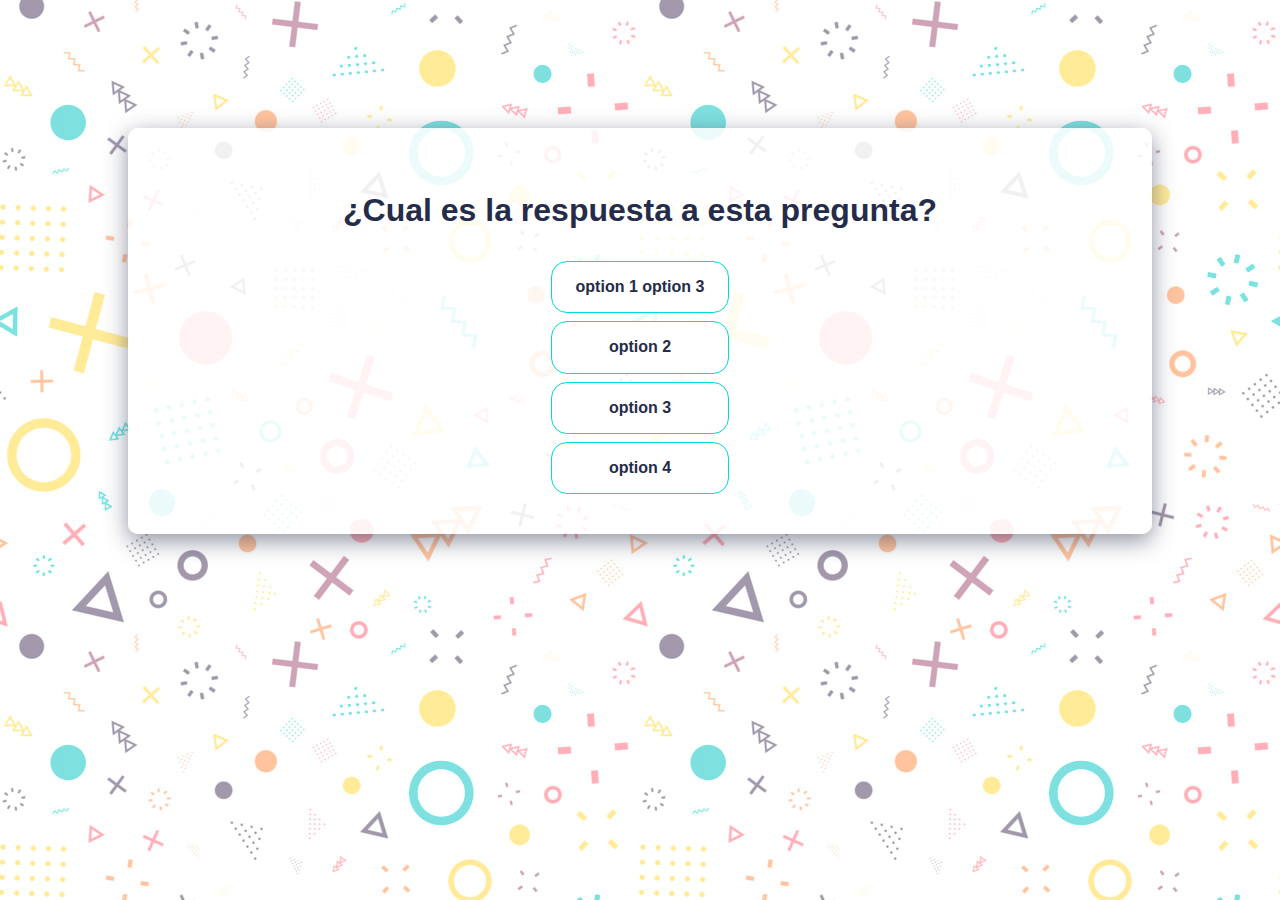
==== quiz.html @ d2e40572 "questions blocks style" ====
<!DOCTYPE html>
<html lang="en">
  <head>
    <meta charset="UTF-8" />
    <meta name="viewport" content="width=device-width, initial-scale=1.0" />
    <meta http-equiv="X-UA-Compatible" content="ie=edge" />
    <title>El Gran Quiz</title>
    <link rel="stylesheet" type="text/css" href="./css/normalize.css">
    <link rel="stylesheet" type="text/css" href="./css/style.css">
    <link rel="stylesheet" href="./css/quiz.css"/>
  </head>
  <body>
    <section class='question-block'>
      <h2 id="question">¿Cual es la respuesta a esta pregunta?</h2>
    <ul>
        <div class= "option-container">
        <li class="option-text" data-number="1">option 1 option 3</li></div>
        <div class= "option-container">
        <li class="option-text" data-number="2">option 2</li></div>
        <div class= "option-container">
        <li class="option-text" data-number="3">option 3</li></div>
        <div class= "option-container">
        <li class="option-text" data-number="4">option 4</li></div>
    </ul>
  </section>


  </body>
</html>
---- css/style.css ----
:root {
  position: relative;
  background-image: url("../img/geometrical-quiz-opacity.png");
}

* {
  font-family: 'Cairo', sans-serif;
  margin: 0;
  padding: 0;
  color:#252C4A;
}
---- css/quiz.css ----
body{
  background-color: ;
}
.question-block{
    display: flex;
    flex-direction: column;
    flex-wrap:wrap;
    align-items: center;
    background-color:rgba(255,255,255,0.85);
    border-radius: 10px;
    margin:10%;
    box-shadow: 0 0.4rem 1.4rem 0 rgba(37,44,74, 0.5);
    padding: 2em .2em;

  }
#question{
font-size: 2em;
text-align: center;
padding: 1em;
}

.option-text {
  color: #252C4A;
  background: rgba(255,255,255);
  border: .1em solid rgb(0, 218, 217);
  text-align: center;
  font-weight: 600;
  border-radius: 1em;
  padding: 1em 1.5em;
  font-size: 1em;
  cursor: pointer;
  transition: all 0.3s ease;
  text-decoration: none;
  margin-bottom: 0.5rem;
  list-style-type: none;

}

.option-text:hover{
  cursor: pointer;
  box-shadow: 0 0.4rem 1.4rem 0 rgba(0, 218, 217, 0.5);
  transform: translateY(-0.1rem);
  transition: transform 150ms;
}


.correct {
  background-color: #28a745;
  border-radius: 5px;
}

.incorrect {
  background-color: #dc3545;
  border-radius: 5px;
}
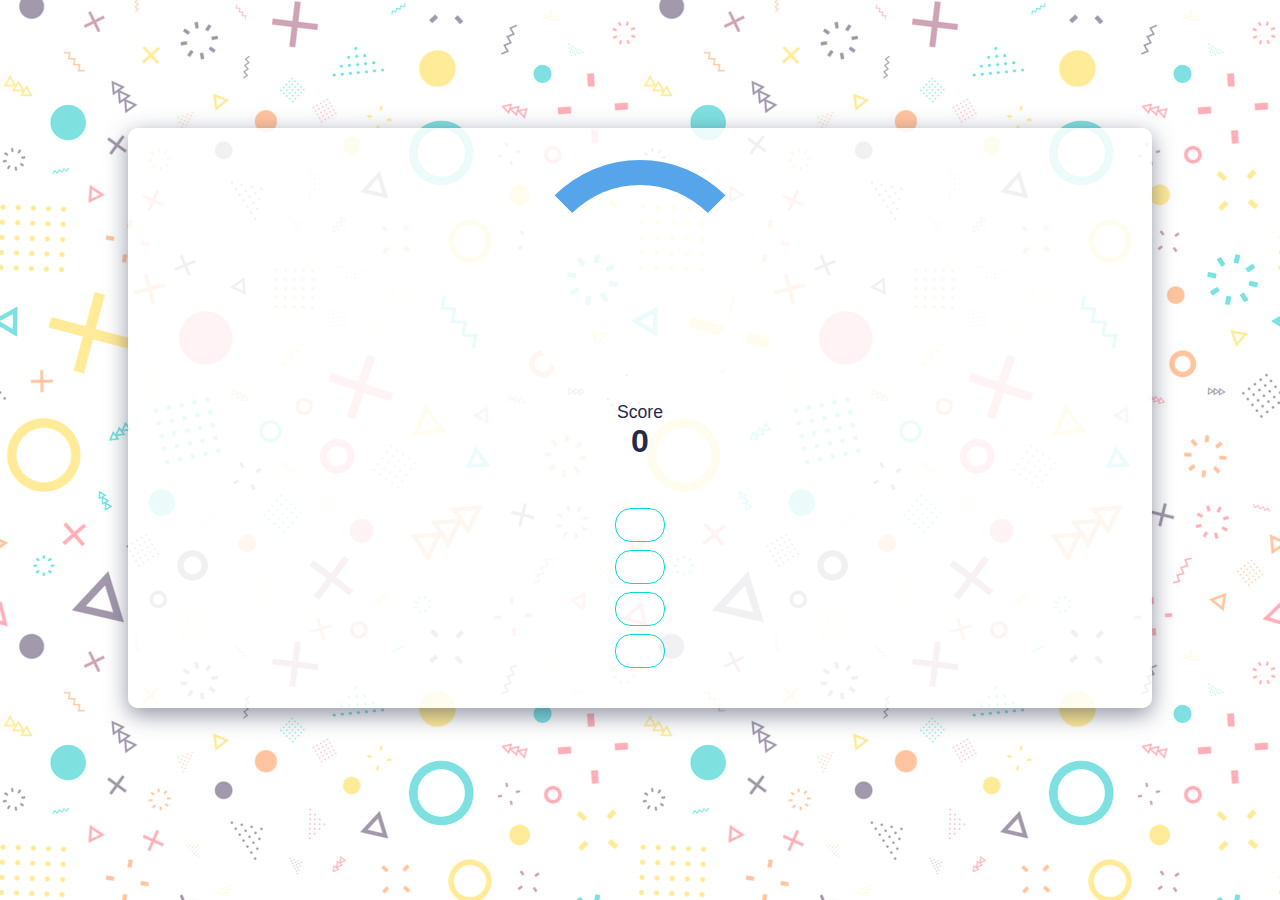
==== commit c1f511bb: "quiz con fetch" ====
--- a/quiz.html
+++ b/quiz.html
@@ -5,25 +5,41 @@
     <meta name="viewport" content="width=device-width, initial-scale=1.0" />
     <meta http-equiv="X-UA-Compatible" content="ie=edge" />
     <title>El Gran Quiz</title>
-    <link rel="stylesheet" type="text/css" href="./css/normalize.css">
-    <link rel="stylesheet" type="text/css" href="./css/style.css">
+    <link rel="stylesheet" href="./css/style.css"/>
     <link rel="stylesheet" href="./css/quiz.css"/>
   </head>
-  <body>
-    <section class='question-block'>
-      <h2 id="question">¿Cual es la respuesta a esta pregunta?</h2>
-    <ul>
-        <div class= "option-container">
-        <li class="option-text" data-number="1">option 1 option 3</li></div>
-        <div class= "option-container">
-        <li class="option-text" data-number="2">option 2</li></div>
-        <div class= "option-container">
-        <li class="option-text" data-number="3">option 3</li></div>
-        <div class= "option-container">
-        <li class="option-text" data-number="4">option 4</li></div>
-    </ul>
-  </section>
-
-
+  <body>   
+    <article class='question-block'>
+          <section id="loader"></section>
+          <section id="quiz" class="justify-center flex-column hidden">
+            <div id="hud">
+              <div id="hud-item">
+                <p id="progressText" class="hud-prefix">Question</p>
+                <div id="progressBar">
+                  <div id="progressBarFull"></div>
+                </div>
+              </div>
+              
+            </div>
+          </section>
+            <p class="hud-prefix">Score</p>
+            <h1 class="hud-main-text" id="score">0</h1>
+          </div>
+        <h2 id="question"></h2>
+      <ul>
+          <div class= "option-container">
+          <li class="option-text" data-number="1"></li></div>
+          <div class= "option-container">
+          <li class="option-text" data-number="2"></li></div>
+          <div class= "option-container">
+          <li class="option-text" data-number="3"></li></div>
+          <div class= "option-container">
+          <li class="option-text" data-number="4"></li></div>
+      </ul> 
+      
+    </article>
+    </div>
+  </div>
+    <script src="./js/quiz.js"></script>
   </body>
 </html>
--- a/css/style.css
+++ b/css/style.css
@@ -10,3 +10,36 @@
   color:#252C4A;
 }
 
+/* UTILITIES */
+
+.hidden {
+  display: none;
+}
+
+/* BUTTONS */
+.btn {
+  font-size: 1.8rem;
+  padding: 1rem 0;
+  width: 20rem;
+  text-align: center;
+  border: 0.1rem solid #56a5eb;
+  margin-bottom: 1rem;
+  text-decoration: none;
+  color: #56a5eb;
+  background-color: white;
+}
+
+.btn:hover {
+  cursor: pointer;
+  box-shadow: 0 0.4rem 1.4rem 0 rgba(86, 185, 235, 0.5);
+  transform: translateY(-0.1rem);
+  transition: transform 150ms;
+}
+
+.btn[disabled]:hover {
+  cursor: not-allowed;
+  box-shadow: none;
+  transform: none;
+}
+
+
--- a/css/quiz.css
+++ b/css/quiz.css
@@ -1,56 +1,103 @@
-body{
-  background-color: ;
+.question-block{
+  display: flex;
+  flex-direction: column;
+  flex-wrap:wrap;
+  align-items: center;
+  background-color:rgba(255,255,255,0.85);
+  border-radius: 10px;
+  margin:10%;
+  box-shadow: 0 0.4rem 1.4rem 0 rgba(37,44,74, 0.5);
+  padding: 2em .2em;
+
 }
-.question-block{
-    display: flex;
-    flex-direction: column;
-    flex-wrap:wrap;
-    align-items: center;
-    background-color:rgba(255,255,255,0.85);
-    border-radius: 10px;
-    margin:10%;
-    box-shadow: 0 0.4rem 1.4rem 0 rgba(37,44,74, 0.5);
-    padding: 2em .2em;
-
-  }
 #question{
-font-size: 2em;
+font-size: 1.5em;
 text-align: center;
 padding: 1em;
 }
 
 .option-text {
-  color: #252C4A;
-  background: rgba(255,255,255);
-  border: .1em solid rgb(0, 218, 217);
-  text-align: center;
-  font-weight: 600;
-  border-radius: 1em;
-  padding: 1em 1.5em;
-  font-size: 1em;
-  cursor: pointer;
-  transition: all 0.3s ease;
-  text-decoration: none;
-  margin-bottom: 0.5rem;
-  list-style-type: none;
+color: #252C4A;
+border: .1em solid rgb(0, 218, 217);
+text-align: center;
+font-weight: 600;
+border-radius: 1em;
+padding: 1em 1.5em;
+font-size: 1em;
+cursor: pointer;
+transition: all 0.3s ease;
+text-decoration: none;
+margin-bottom: 0.5rem;
+list-style-type: none;
 
 }
 
 .option-text:hover{
-  cursor: pointer;
-  box-shadow: 0 0.4rem 1.4rem 0 rgba(0, 218, 217, 0.5);
-  transform: translateY(-0.1rem);
-  transition: transform 150ms;
+cursor: pointer;
+box-shadow: 0 0.4rem 1.4rem 0 rgba(0, 218, 217, 0.5);
+transform: translateY(-0.1rem);
+transition: transform 150ms;
 }
 
 
 .correct {
-  background-color: #28a745;
-  border-radius: 5px;
+background-color: #28a745;
+border-radius: 15px;
 }
 
 .incorrect {
-  background-color: #dc3545;
-  border-radius: 5px;
+background-color: #dc3545;
+border-radius: 15px;
 }
 
+/* HUD */
+
+#hud {
+  display: flex;
+  justify-content: space-between;
+}
+
+.hud-prefix {
+  text-align: center;
+  font-size: 1.1rem;
+}
+
+.hud-main-text {
+  text-align: center;
+}
+
+#progressBar {
+  width: 100%;
+  height: 1.5rem;
+  border: 0.3rem solid #56a5eb;
+  border-radius: 20px;
+  margin-top: 1rem;
+  margin-bottom: 2em;
+}
+
+#progressBarFull {
+  height: 1rem;
+  padding: 0, 6px;
+  background-color: #56a5eb;
+  border: 0.3rem solid #56a5eb;
+  width: 0%;
+}
+
+/* LOADER */
+#loader {
+  border: 1.6rem solid white;
+  border-radius: 50%;
+  border-top: 1.6rem solid #56a5eb;
+  width: 12rem;
+  height: 12rem;
+  animation: spin 2s linear infinite;
+}
+
+@keyframes spin {
+  0% {
+    transform: rotate(0deg);
+  }
+  100% {
+    transform: rotate(360deg);
+  }
+}
